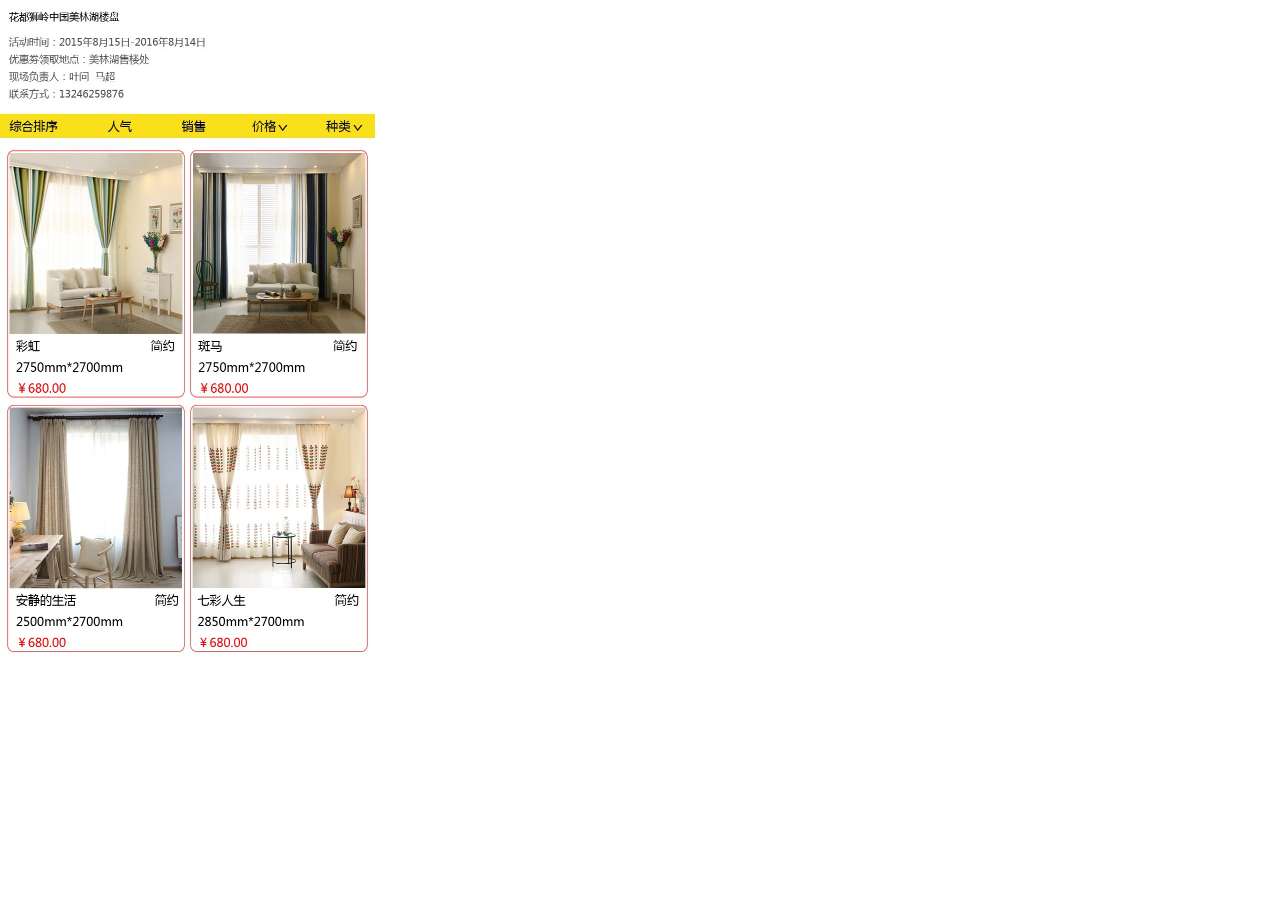
==== 优惠速递.html @ 0beec516 "modify" ====
﻿<!DOCTYPE html>
<html>
  <head>
    <title>优惠速递</title>
    <meta http-equiv="content-type" content="text/html; charset=utf-8"/>
    <meta name="viewport" content="width=device-width, initial-scale=1.0, user-scalable=no"/>
    <meta name="apple-mobile-web-app-capable" content="yes"/>
    <link href="data/apple-touch-icon.png" rel="apple-touch-icon"/>
    <link href="data/startup-ipad-landscape.png" rel="apple-touch-startup-image" media="screen and (min-device-width: 481px) and (max-device-width: 1024px) and (orientation:landscape)"/>
    <link href="data/startup-ipad-portrait.png" rel="apple-touch-startup-image" media="screen and (min-device-width: 481px) and (max-device-width: 1024px) and (orientation:portrait)"/>
    <link href="data/startup-iphone.png" rel="apple-touch-startup-image" media="screen and (max-device-width: 320px)"/>
    <link href="resources/css/jquery-ui-themes.css" type="text/css" rel="stylesheet"/>
    <link href="resources/css/axure_rp_page.css" type="text/css" rel="stylesheet"/>
    <link href="data/styles.css" type="text/css" rel="stylesheet"/>
    <link href="files/优惠速递/styles.css" type="text/css" rel="stylesheet"/>
    <script src="resources/scripts/jquery-1.7.1.min.js"></script>
    <script src="resources/scripts/jquery-ui-1.8.10.custom.min.js"></script>
    <script src="resources/scripts/axure/axQuery.js"></script>
    <script src="resources/scripts/axure/globals.js"></script>
    <script src="resources/scripts/axutils.js"></script>
    <script src="resources/scripts/axure/annotation.js"></script>
    <script src="resources/scripts/axure/axQuery.std.js"></script>
    <script src="resources/scripts/axure/doc.js"></script>
    <script src="data/document.js"></script>
    <script src="resources/scripts/messagecenter.js"></script>
    <script src="resources/scripts/axure/events.js"></script>
    <script src="resources/scripts/axure/action.js"></script>
    <script src="resources/scripts/axure/expr.js"></script>
    <script src="resources/scripts/axure/geometry.js"></script>
    <script src="resources/scripts/axure/flyout.js"></script>
    <script src="resources/scripts/axure/ie.js"></script>
    <script src="resources/scripts/axure/model.js"></script>
    <script src="resources/scripts/axure/repeater.js"></script>
    <script src="resources/scripts/axure/sto.js"></script>
    <script src="resources/scripts/axure/utils.temp.js"></script>
    <script src="resources/scripts/axure/variables.js"></script>
    <script src="resources/scripts/axure/drag.js"></script>
    <script src="resources/scripts/axure/move.js"></script>
    <script src="resources/scripts/axure/visibility.js"></script>
    <script src="resources/scripts/axure/style.js"></script>
    <script src="resources/scripts/axure/adaptive.js"></script>
    <script src="resources/scripts/axure/tree.js"></script>
    <script src="resources/scripts/axure/init.temp.js"></script>
    <script src="files/优惠速递/data.js"></script>
    <script src="resources/scripts/axure/legacy.js"></script>
    <script src="resources/scripts/axure/viewer.js"></script>
    <script type="text/javascript">
      $axure.utils.getTransparentGifPath = function() { return 'resources/images/transparent.gif'; };
      $axure.utils.getOtherPath = function() { return 'resources/Other.html'; };
      $axure.utils.getReloadPath = function() { return 'resources/reload.html'; };
    </script>
  </head>
  <body>
    <div id="base" class="">

      <!-- Unnamed (Image) -->
      <div id="u0" class="ax_image">
        <img id="u0_img" class="img " src="images/优惠速递/u0.jpg"/>
        <!-- Unnamed () -->
        <div id="u1" class="text"></div>
      </div>

      <!-- Unnamed (Hot Spot) -->
      <div id="u2" class="ax_hot_spot">
      </div>

      <!-- Unnamed (Hot Spot) -->
      <div id="u3" class="ax_hot_spot">
      </div>

      <!-- Unnamed (Hot Spot) -->
      <div id="u4" class="ax_hot_spot">
      </div>

      <!-- Unnamed (Hot Spot) -->
      <div id="u5" class="ax_hot_spot">
      </div>
    </div>
  </body>
</html>
---- resources/css/axure_rp_page.css ----
﻿/* so the window resize fires within a frame in IE7 */
html, body {
    height: 100%;    
}

p {
	margin: 0px;
}

iframe {
	background: #FFFFFF;
}

/* to match IE with C, FF */
input {
    padding: 1px 0px 1px 0px;
    box-sizing: border-box;
    -moz-box-sizing: border-box;
}

textarea {
    margin: 0px;
    box-sizing: border-box;
    -moz-box-sizing: border-box;
}

div.intcases {
	font-family: arial; 
	font-size: 12px;
    text-align:left; 
	border:1px solid #AAA; 
	background:#FFF none repeat scroll 0% 0%; 
	z-index:9999; 
	visibility:hidden; 
	position:absolute;
    padding: 0px;
    border-radius: 3px;
	white-space: nowrap;
}

div.intcaselink {
	cursor: pointer;
    padding: 3px 8px 3px 8px;
    margin: 5px;
	background:#EEE none repeat scroll 0% 0%; 
	border:1px solid #AAA;
    border-radius: 3px;
}

div.refpageimage {
	position: absolute;
    left: 0px;
    top: 0px;
	font-size: 0px;
	width: 16px;
	height: 16px;
	cursor: pointer;
	background-image: url(images/newwindow.gif);
	background-repeat: no-repeat;
}

div.annnoteimage {
	position: absolute;
    left: 0px;
    top: 0px;
	font-size: 0px;
	width: 16px;
	height: 12px;
	cursor: help;
	background-image: url(images/note.gif);
	background-repeat: no-repeat;
}

div.annnotelabel {
	position: absolute;
    left: 0px;
    top: 0px;
	font-family: Arial;
	font-size: 10px;
	border: 1px solid rgb(166,221,242);
	cursor: help;
	background:rgb(0,157,217) none repeat scroll 0% 0%; 
	padding-left:3px; 
	padding-right:3px;
	white-space: nowrap;
	color: white;
}
 
.annotationName {
	font-size: 13px;
	font-weight: bold;
	margin-bottom: 3px;
	white-space: nowrap;
}

.annotation {
	font-size: 12px;
	padding-left: 2px;
	margin-bottom: 5px;
}

/* this is a fix for the issue where dialogs jump around and takes the text-align from the body */
.dialogFix {
    position:absolute;
    text-align:left;
}


@keyframes pulsate {
  from {
    box-shadow: 0 0 10px #74BA11;
  }
  to {
    box-shadow: 0 0 20px #74BA11;
  }
}

@-webkit-keyframes pulsate {
  from {
    -webkit-box-shadow: 0 0 10px #74BA11;
    box-shadow: 0 0 10px #74BA11;
  }
  to {
    -webkit-box-shadow: 0 0 20px #74BA11;
    box-shadow: 0 0 20px #74BA11;
  }
}
 
@-moz-keyframes pulsate {
  from {
    -moz-box-shadow: 0 0 10px #74BA11;
    box-shadow: 0 0 10px #74BA11;
  }
  to {
    -moz-box-shadow: 0 0 20px #74BA11;
    box-shadow: 0 0 20px #74BA11;
  }
}

.legacyPulsateBorder {
	border: 5px solid #74BA11;
	margin: -5px;
}

.pulsateBorder {
  animation-name: pulsate;
  animation-timing-function: ease-in-out;
  animation-duration: 0.9s;
  animation-iteration-count: infinite;
  animation-direction: alternate;
  
  -webkit-animation-name: pulsate;
  -webkit-animation-timing-function: ease-in-out;
  -webkit-animation-duration: 0.9s;
  -webkit-animation-iteration-count: infinite;
  -webkit-animation-direction: alternate;

  -moz-animation-name: pulsate;
  -moz-animation-timing-function: ease-in-out;
  -moz-animation-duration: 0.9s;
  -moz-animation-iteration-count: infinite;
  -moz-animation-direction: alternate;
}
---- data/styles.css ----
﻿.ax_shape {
  font-family:'Arial Normal', 'Arial';
  font-weight:400;
  font-style:normal;
  font-size:13px;
  color:#333333;
  text-align:center;
  line-height:normal;
}
.ax_paragraph {
  font-family:'Arial Normal', 'Arial';
  font-weight:400;
  font-style:normal;
  font-size:13px;
  color:#333333;
  text-align:left;
  line-height:normal;
}
.ax_h1 {
  font-family:'Arial Negreta', 'Arial';
  font-weight:700;
  font-style:normal;
  font-size:32px;
  color:#333333;
  text-align:left;
  line-height:normal;
}
.ax_h2 {
  font-family:'Arial Negreta', 'Arial';
  font-weight:700;
  font-style:normal;
  font-size:24px;
  color:#333333;
  text-align:left;
  line-height:normal;
}
.ax_h3 {
  font-family:'Arial Negreta', 'Arial';
  font-weight:700;
  font-style:normal;
  font-size:18px;
  color:#333333;
  text-align:left;
  line-height:normal;
}
.ax_h4 {
  font-family:'Arial Negreta', 'Arial';
  font-weight:700;
  font-style:normal;
  font-size:14px;
  color:#333333;
  text-align:left;
  line-height:normal;
}
.ax_h5 {
  font-family:'Arial Negreta', 'Arial';
  font-weight:700;
  font-style:normal;
  font-size:13px;
  color:#333333;
  text-align:left;
  line-height:normal;
}
.ax_h6 {
  font-family:'Arial Negreta', 'Arial';
  font-weight:700;
  font-style:normal;
  font-size:10px;
  color:#333333;
  text-align:left;
  line-height:normal;
}
.ax_image {
  font-family:'Arial Normal', 'Arial';
  font-weight:400;
  font-style:normal;
  font-size:13px;
  color:#000000;
  text-align:center;
  line-height:normal;
}
.ax_text_link {
  color:#0000FF;
}
.ax_text_link_mouse_over {
}
.ax_text_link_mouse_down {
}
.ax_text_field {
  font-family:'Arial Normal', 'Arial';
  font-weight:400;
  font-style:normal;
  font-size:13px;
  color:#000000;
  text-align:left;
  line-height:normal;
}
.ax_text_area {
  font-family:'Arial Normal', 'Arial';
  font-weight:400;
  font-style:normal;
  font-size:13px;
  color:#000000;
  text-align:left;
  line-height:normal;
}
.ax_droplist {
  font-family:'Arial Normal', 'Arial';
  font-weight:400;
  font-style:normal;
  font-size:13px;
  color:#000000;
  text-align:left;
  line-height:normal;
}
.ax_list_box {
  font-family:'Arial Normal', 'Arial';
  font-weight:400;
  font-style:normal;
  font-size:13px;
  color:#000000;
  text-align:left;
  line-height:normal;
}
.ax_checkbox {
  font-family:'Arial Normal', 'Arial';
  font-weight:400;
  font-style:normal;
  font-size:13px;
  color:#333333;
  text-align:left;
  line-height:normal;
}
.ax_radio_button {
  font-family:'Arial Normal', 'Arial';
  font-weight:400;
  font-style:normal;
  font-size:13px;
  color:#333333;
  text-align:left;
  line-height:normal;
}
.ax_flow_shape {
  font-family:'Arial Normal', 'Arial';
  font-weight:400;
  font-style:normal;
  font-size:13px;
  color:#333333;
  text-align:center;
  line-height:normal;
}
.ax_tree_node {
  font-family:'Arial Normal', 'Arial';
  font-weight:400;
  font-style:normal;
  font-size:13px;
  color:#333333;
  text-align:left;
  line-height:normal;
}
.ax_html_button {
  font-family:'Arial Normal', 'Arial';
  font-weight:400;
  font-style:normal;
  font-size:13px;
  color:#000000;
  text-align:center;
  line-height:normal;
}
.ax_hot_spot {
  font-family:'Arial Normal', 'Arial';
  font-weight:400;
  font-style:normal;
  font-size:13px;
  color:#333333;
  text-align:center;
  line-height:normal;
}
.ax_inline_frame {
  font-family:'Arial Normal', 'Arial';
  font-weight:400;
  font-style:normal;
  font-size:13px;
  color:#333333;
  text-align:center;
  line-height:normal;
}
.ax_dynamic_panel {
  font-family:'Arial Normal', 'Arial';
  font-weight:400;
  font-style:normal;
  font-size:13px;
  color:#333333;
  text-align:center;
  line-height:normal;
}
.ax_master {
  font-family:'Arial Normal', 'Arial';
  font-weight:400;
  font-style:normal;
  font-size:13px;
  color:#333333;
  text-align:center;
  line-height:normal;
}
.ax_repeater {
  font-family:'Arial Normal', 'Arial';
  font-weight:400;
  font-style:normal;
  font-size:13px;
  color:#333333;
  text-align:center;
  line-height:normal;
}
.ax_table {
  font-family:'Arial Normal', 'Arial';
  font-weight:400;
  font-style:normal;
  font-size:13px;
  color:#333333;
  text-align:center;
  line-height:normal;
}
.ax_table_cell {
  font-family:'Arial Normal', 'Arial';
  font-weight:400;
  font-style:normal;
  font-size:13px;
  color:#333333;
  text-align:left;
  line-height:normal;
}
.ax_menu {
  font-family:'Arial Normal', 'Arial';
  font-weight:400;
  font-style:normal;
  font-size:13px;
  color:#000000;
  text-align:center;
  line-height:normal;
}
.ax_horizontal_line {
  font-family:'Arial Normal', 'Arial';
  font-weight:400;
  font-style:normal;
  font-size:13px;
  color:#333333;
  text-align:center;
  line-height:normal;
}
.ax_vertical_line {
  font-family:'Arial Normal', 'Arial';
  font-weight:400;
  font-style:normal;
  font-size:13px;
  color:#333333;
  text-align:center;
  line-height:normal;
}
.ax_connector {
  font-family:'Arial Normal', 'Arial';
  font-weight:400;
  font-style:normal;
  font-size:13px;
  color:#333333;
  text-align:center;
  line-height:normal;
}
---- files/优惠速递/styles.css ----
﻿body {
  margin:0px;
  background-image:none;
  position:static;
  left:auto;
  width:375px;
  margin-left:0;
  margin-right:0;
  text-align:left;
}
#base {
  position:absolute;
  z-index:0;
}
#u0 {
  position:absolute;
  left:0px;
  top:0px;
  width:375px;
  height:667px;
}
#u0_img {
  position:absolute;
  left:0px;
  top:0px;
  width:375px;
  height:667px;
}
#u1 {
  position:absolute;
  left:2px;
  top:326px;
  width:371px;
  visibility:hidden;
  word-wrap:break-word;
}
#u2 {
  position:absolute;
  left:190px;
  top:410px;
  width:170px;
  height:250px;
  overflow:hidden;
  background-image:url('../../resources/images/transparent.gif');
}
#u3 {
  position:absolute;
  left:193px;
  top:150px;
  width:170px;
  height:250px;
  overflow:hidden;
  background-image:url('../../resources/images/transparent.gif');
}
#u4 {
  position:absolute;
  left:9px;
  top:149px;
  width:170px;
  height:250px;
  overflow:hidden;
  background-image:url('../../resources/images/transparent.gif');
}
#u5 {
  position:absolute;
  left:13px;
  top:405px;
  width:170px;
  height:250px;
  overflow:hidden;
  background-image:url('../../resources/images/transparent.gif');
}
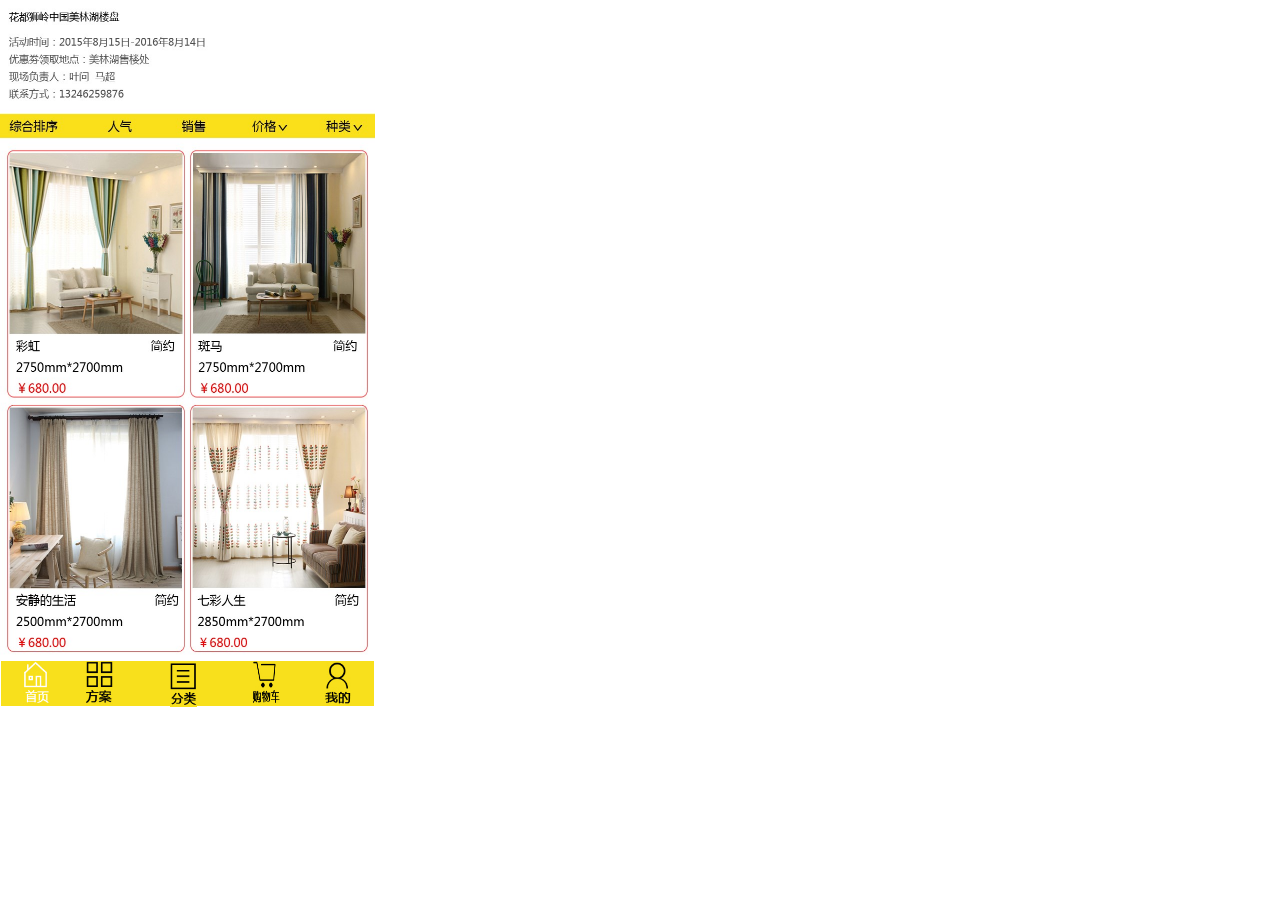
==== commit 0940ae98: "modify" ====
--- a/优惠速递.html
+++ b/优惠速递.html
@@ -75,6 +75,64 @@
       <!-- Unnamed (Hot Spot) -->
       <div id="u5" class="ax_hot_spot">
       </div>
+
+      <!-- Unnamed (Shape) -->
+      <div id="u6" class="ax_shape">
+        <img id="u6_img" class="img " src="images/index/u17.png"/>
+        <!-- Unnamed () -->
+        <div id="u7" class="text"></div>
+      </div>
+
+      <!-- Unnamed (Image) -->
+      <div id="u8" class="ax_image">
+        <img id="u8_img" class="img " src="images/index/u19.png"/>
+        <!-- Unnamed () -->
+        <div id="u9" class="text"></div>
+      </div>
+
+      <!-- Unnamed (Image) -->
+      <div id="u10" class="ax_image">
+        <img id="u10_img" class="img " src="images/index/u21.png"/>
+        <!-- Unnamed () -->
+        <div id="u11" class="text"></div>
+      </div>
+
+      <!-- Unnamed (Image) -->
+      <div id="u12" class="ax_image">
+        <img id="u12_img" class="img " src="images/index/u23.png"/>
+        <!-- Unnamed () -->
+        <div id="u13" class="text"></div>
+      </div>
+
+      <!-- Unnamed (Image) -->
+      <div id="u14" class="ax_image">
+        <img id="u14_img" class="img " src="images/index/u25.png"/>
+        <!-- Unnamed () -->
+        <div id="u15" class="text"></div>
+      </div>
+
+      <!-- Unnamed (Image) -->
+      <div id="u16" class="ax_image">
+        <img id="u16_img" class="img " src="images/index/u27.png"/>
+        <!-- Unnamed () -->
+        <div id="u17" class="text"></div>
+      </div>
+
+      <!-- Unnamed (Hot Spot) -->
+      <div id="u18" class="ax_hot_spot">
+      </div>
+
+      <!-- Unnamed (Hot Spot) -->
+      <div id="u19" class="ax_hot_spot">
+      </div>
+
+      <!-- Unnamed (Hot Spot) -->
+      <div id="u20" class="ax_hot_spot">
+      </div>
+
+      <!-- Unnamed (Hot Spot) -->
+      <div id="u21" class="ax_hot_spot">
+      </div>
     </div>
   </body>
 </html>
--- a/files/优惠速递/styles.css
+++ b/files/优惠速递/styles.css
@@ -70,3 +70,171 @@
   overflow:hidden;
   background-image:url('../../resources/images/transparent.gif');
 }
+#u6 {
+  position:absolute;
+  left:0px;
+  top:660px;
+  width:375px;
+  height:47px;
+}
+#u6_img {
+  position:absolute;
+  left:0px;
+  top:0px;
+  width:375px;
+  height:47px;
+}
+#u7 {
+  position:absolute;
+  left:2px;
+  top:16px;
+  width:371px;
+  visibility:hidden;
+  word-wrap:break-word;
+}
+#u8 {
+  position:absolute;
+  left:23px;
+  top:661px;
+  width:27px;
+  height:44px;
+}
+#u8_img {
+  position:absolute;
+  left:0px;
+  top:0px;
+  width:27px;
+  height:44px;
+}
+#u9 {
+  position:absolute;
+  left:2px;
+  top:14px;
+  width:23px;
+  visibility:hidden;
+  word-wrap:break-word;
+}
+#u10 {
+  position:absolute;
+  left:86px;
+  top:661px;
+  width:27px;
+  height:44px;
+}
+#u10_img {
+  position:absolute;
+  left:0px;
+  top:0px;
+  width:27px;
+  height:44px;
+}
+#u11 {
+  position:absolute;
+  left:2px;
+  top:14px;
+  width:23px;
+  visibility:hidden;
+  word-wrap:break-word;
+}
+#u12 {
+  position:absolute;
+  left:253px;
+  top:661px;
+  width:27px;
+  height:44px;
+}
+#u12_img {
+  position:absolute;
+  left:0px;
+  top:0px;
+  width:27px;
+  height:44px;
+}
+#u13 {
+  position:absolute;
+  left:2px;
+  top:14px;
+  width:23px;
+  visibility:hidden;
+  word-wrap:break-word;
+}
+#u14 {
+  position:absolute;
+  left:324px;
+  top:662px;
+  width:27px;
+  height:44px;
+}
+#u14_img {
+  position:absolute;
+  left:0px;
+  top:0px;
+  width:27px;
+  height:44px;
+}
+#u15 {
+  position:absolute;
+  left:2px;
+  top:14px;
+  width:23px;
+  visibility:hidden;
+  word-wrap:break-word;
+}
+#u16 {
+  position:absolute;
+  left:170px;
+  top:663px;
+  width:27px;
+  height:44px;
+}
+#u16_img {
+  position:absolute;
+  left:0px;
+  top:0px;
+  width:27px;
+  height:44px;
+}
+#u17 {
+  position:absolute;
+  left:2px;
+  top:14px;
+  width:23px;
+  visibility:hidden;
+  word-wrap:break-word;
+}
+#u18 {
+  position:absolute;
+  left:12px;
+  top:661px;
+  width:48px;
+  height:44px;
+  overflow:hidden;
+  background-image:url('../../resources/images/transparent.gif');
+}
+#u19 {
+  position:absolute;
+  left:160px;
+  top:663px;
+  width:48px;
+  height:44px;
+  overflow:hidden;
+  background-image:url('../../resources/images/transparent.gif');
+}
+#u20 {
+  position:absolute;
+  left:242px;
+  top:661px;
+  width:48px;
+  height:44px;
+  overflow:hidden;
+  background-image:url('../../resources/images/transparent.gif');
+}
+#u21 {
+  position:absolute;
+  left:314px;
+  top:662px;
+  width:48px;
+  height:44px;
+  overflow:hidden;
+  background-image:url('../../resources/images/transparent.gif');
+}
